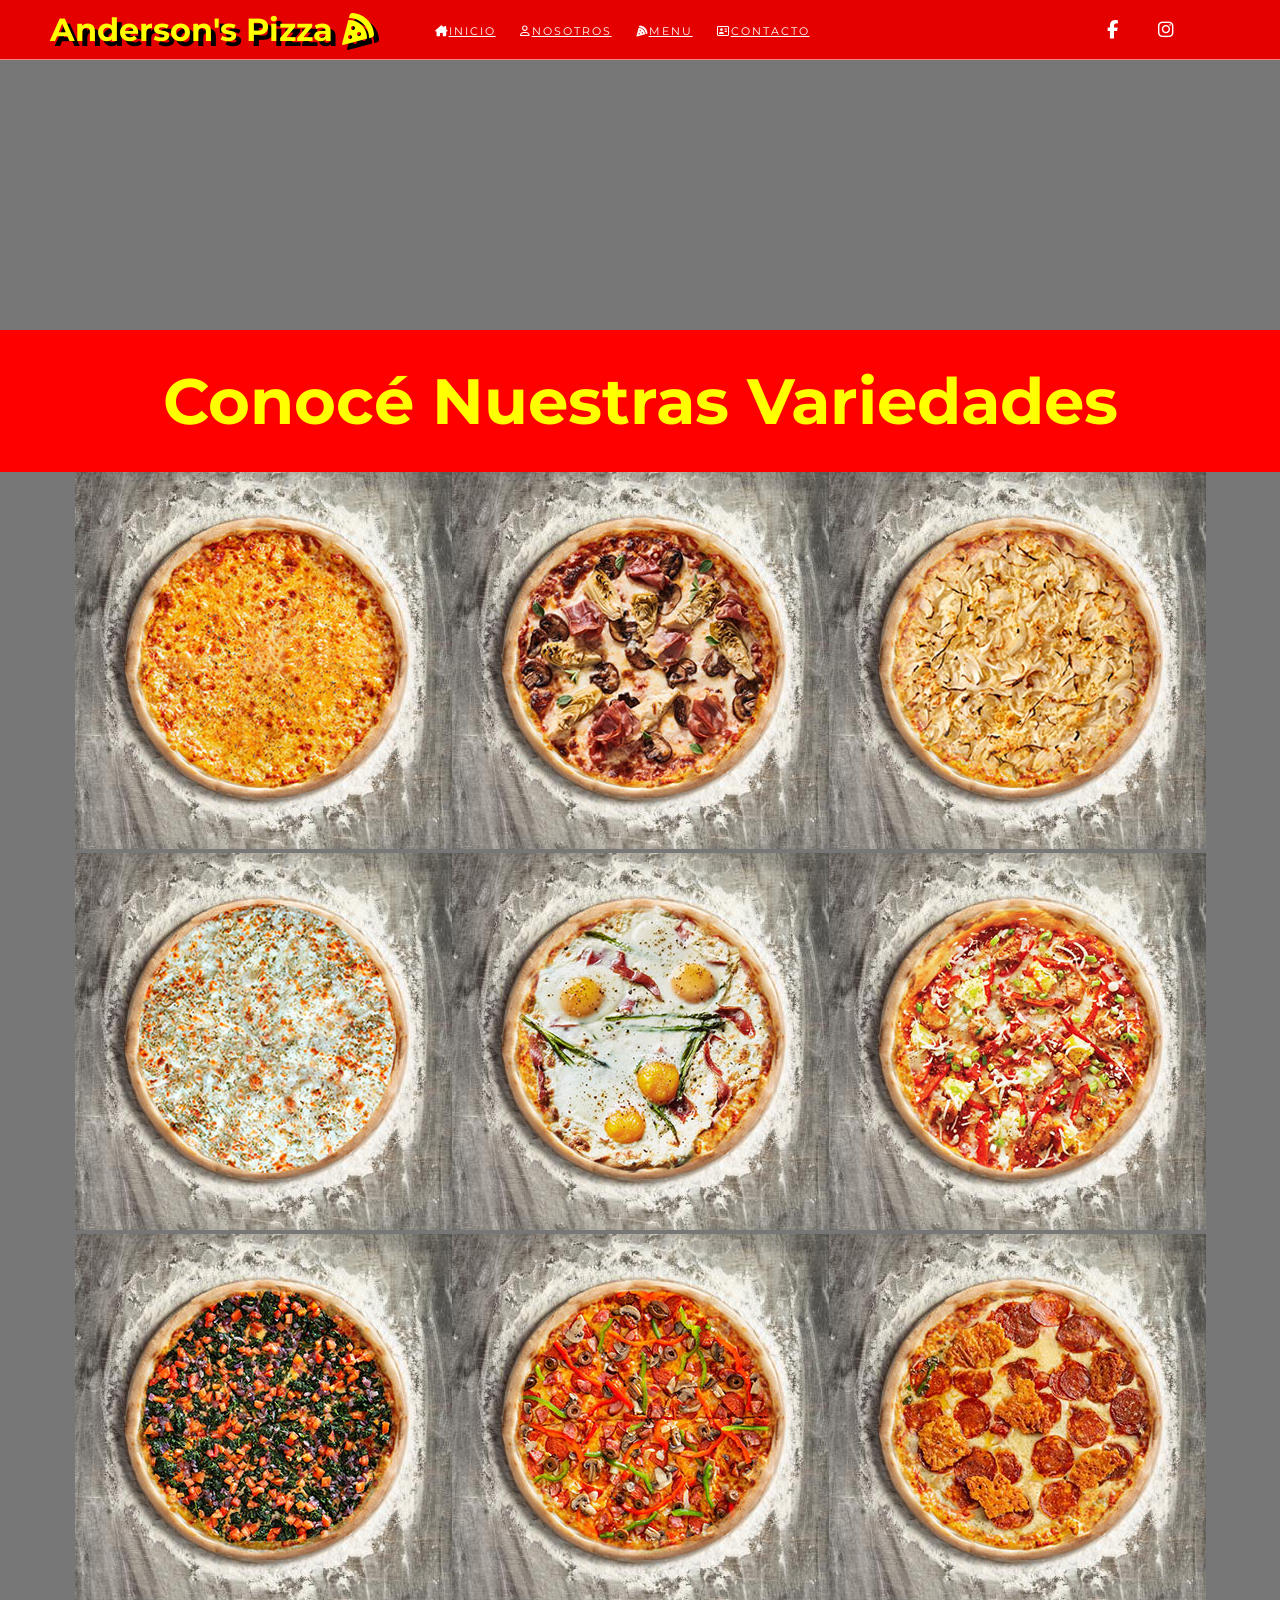
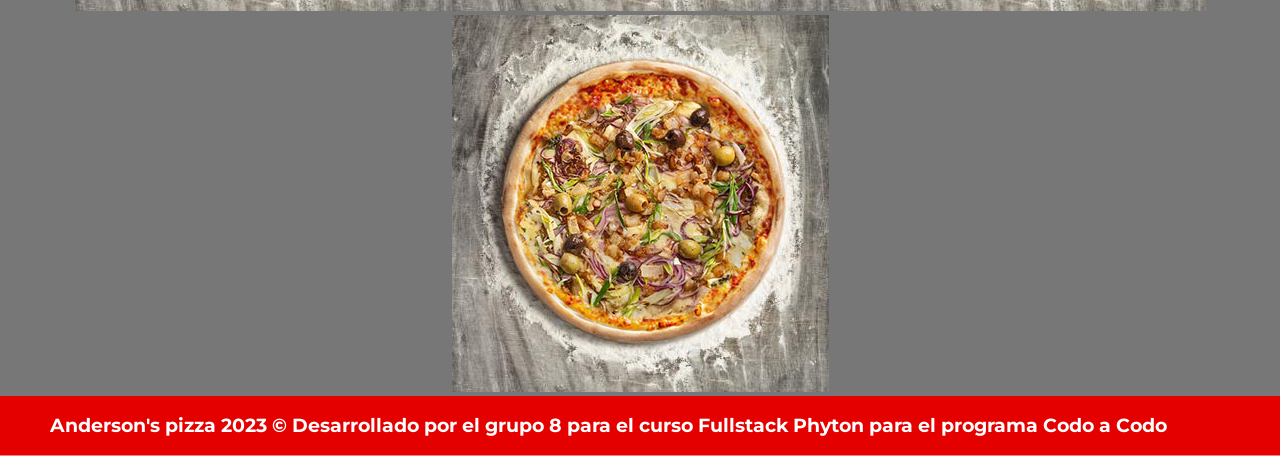
==== assets/pages/menu.html @ d385c068 "agregando pagina de menu" ====
<!DOCTYPE html>
<html lang="es">
    <head>
        <meta charset="UTF-8" />
        <meta name="viewport" content="width=device-width, initial-scale=1.0" />
        <link rel="stylesheet" href="./../css/style-menu.css" />
        <link rel="stylesheet" href="./../css/header-footer.css" />
        <link rel="preconnect" href="https://fonts.googleapis.com">
        <link rel="preconnect" href="https://fonts.gstatic.com" crossorigin>
        <link href="https://fonts.googleapis.com/css2?family=Bebas+Neue&display=swap" rel="stylesheet">
        <link rel="icon" href="../media/images/pizza.svg"/>
        <link rel="stylesheet" href="https://cdnjs.cloudflare.com/ajax/libs/animate.css/4.1.1/animate.min.css">
        <link rel="stylesheet" href="https://cdnjs.cloudflare.com/ajax/libs/font-awesome/6.2.1/css/all.min.css" integrity="sha512-MV7K8+y+gLIBoVD59lQIYicR65iaqukzvf/nwasF0nqhPay5w/9lJmVM2hMDcnK1OnMGCdVK+iQrJ7lzPJQd1w==" crossorigin="anonymous" referrerpolicy="no-referrer" />
        <link rel="preconnect" href="https://fonts.googleapis.com">
        <link rel="preconnect" href="https://fonts.gstatic.com" crossorigin>
        <link href="https://fonts.googleapis.com/css2?family=Montserrat:wght@300&display=swap" rel="stylesheet">
        <link rel="preconnect" href="https://fonts.googleapis.com">
        <link rel="preconnect" href="https://fonts.gstatic.com" crossorigin>
        <link href="https://fonts.googleapis.com/css2?family=Lora&family=Montserrat:wght@300&display=swap" rel="stylesheet">
        
        <title>MENU</title>
        
    </head>
    <body>
        <div class="padre">
           
            <header class="header">
                 <div class="menu margen-interno">
                        <div class="logo">
                            <a href="../../index.html"></a> <h1 class="animate__animated animate__bounce">Anderson's Pizza <i class="fa-solid fa-pizza-slice fa-beat"></i></h1> 
                            
                        </div>
                        <nav class="nav">
                            <a href="../../index.html"><i class="fa-solid fa-house-chimney"></i>Inicio</a>
                            <a href="#"><i class="fa-regular fa-user"></i>Nosotros</a>
                            <a href="./assets/pages/menu.html"><i class="fa-solid fa-pizza-slice"></i></i>Menu</a>
                            <a href="#"><i class="fa-regular fa-address-card"></i>contacto</a>
                        </nav>
                        <div class="social">
                            <div><a href="#"><i class="fa-brands fa-facebook-f"></i></a></div>
                            <div><a href="#"><i class="fa-brands fa-instagram"></i></a></div>
                            
                        </div>
        
                </div>
                    
            </header>
        </div>
        <main>
            <div class="menu-page">
                <div class="foto-menu"></div>
                <div class="titulo-menu"> <h1>Conocé Nuestras Variedades</h1></div>
                <div class="contenedor-menu">
                    <div class="conten"><div class="pizzas"> <img src="./../media/img-menu/pizza1.jpg" alt="Pizza Mozzarella"><div class="mascara_img"> <h1>Pizza Mozzarella</h1></div> </div></div>
                    <div class="conten"><div class="pizzas"> <img src="./../media/img-menu/pizza2.jpg" alt="Pizza Champiñones"><div class="mascara_img"><h1>Pizza Champiñones</h1></div> </div></div>
                    <div class="conten"><div class="pizzas"> <img src="./../media/img-menu/pizza3.jpg" alt="Pizza Fugazzeta"><div class="mascara_img"><h1>Pizza Fugazzeta</h1></div> </div></div>
                    <div class="conten"><div class="pizzas"> <img src="./../media/img-menu/pizza4.jpg" alt="Pizza Vegana"><div class="mascara_img"><h1>Pizza Vegana</h1></div> </div></div>
                    <div class="conten"><div class="pizzas"> <img src="./../media/img-menu/pizza5.jpg" alt="Pizza de Huevo y Panceta"><div class="mascara_img"><h1>Pizza Huevo y Panceta</h1></div> </div></div>
                    <div class="conten"><div class="pizzas"> <img src="./../media/img-menu/pizza6.jpg" alt="Pizza de Pollo"><div class="mascara_img"><h1>Pizza de Pollo</h1></div> </div></div>
                    <div class="conten"><div class="pizzas"> <img src="./../media/img-menu/pizza7.jpg" alt="Pizza de Espinaca"><div class="mascara_img"><h1>Pizza de Espinaca</h1></div> </div></div>
                    <div class="conten"><div class="pizzas"> <img src="./../media/img-menu/pizza8.jpg" alt="Pizza Cuatro Estaciones"><div class="mascara_img"><h1>Pizza Cuatro Estaciones</h1></div> </div></div>
                    <div class="conten"><div class="pizzas"> <img src="./../media/img-menu/pizza9.jpg" alt="Pizza de Salame"><div class="mascara_img"><h1>Pizza Pepperoni</h1></div> </div></div>
                    <div class="conten"><div class="pizzas"> <img src="./../media/img-menu/pizza10.jpg" alt="Pizza del Chef"><div class="mascara_img"><h1>Pizza del Chef</h1></div> </div></div>
                    
                    
                </div>
            </div>
        </main>
        <footer>
            <h3>Anderson's pizza 2023 &copy; Desarrollado por el grupo 8 para el curso Fullstack Phyton para el programa Codo a Codo</h3>
        </footer>
    </body>
</html>
---- assets/css/style-menu.css ----
*{
    margin: 0;
    box-sizing: border-box;
}

html{
    height: 100%;
   
}

body{
    min-width: 320px;
    font-family: 'Bebas Neue', cursive;
}

.menu-page {
   
    width: 100%;
    background-color: rgb(119, 119, 119);
    max-width: 1900px;
    min-height: 600px;
    text-align: center;
    
   
   
 
    
    
}

.foto-menu{
    
    display: flex;
    justify-content: center;
    height: 30vh;
    width: 100%;
    background: url(../media/img-menu/menuPage2.jpg) center;
    background-size: cover;
   
}

.titulo-menu{
   font-size: 2rem;
   text-align: center;
   
   padding: 2rem;
   background-color: red;
  

}

.titulo-menu h1{
    color: yellow;
}
.contenedor-menu{
    display: flex;
    width: 100vw;
    max-width: 1900px;
    min-height: 600px;
    flex-wrap: wrap;
    justify-content: center;
    
   
}
.conten{
   
   overflow: hidden;
}
.pizzas {

    position: relative;
    width: 100%;
    height: 100%;
    text-align: center;
    transition: all 50ms ease-out;
    

}

.mascara_img {
   position: absolute;
   
    top:0;
    width: 100%;
    height: 100%;
    text-align: center;
    align-items: center;
    
    background-color:rgba(35,31,32,.8);
    opacity:0;
    
    z-index:1;
}

.mascara_img h1{
    margin-top: 150px;
    padding: 10px;
}

.pizzas:hover{
    cursor: pointer;
    transform: scale(1.075);
    
}

.pizzas:hover  .mascara_img{
    opacity: 0.8;
}

.pizzas:hover  .mascara_img h1{
    opacity: 1;
    color: white;
}
---- assets/css/header-footer.css ----
body{
    background-color: red;
    font-family: 'Montserrat', sans-serif;
}
/*a{
    text-decoration: none;
}*/
*{
    margin: 0;
    box-sizing: border-box;
}

html{
    height: 100%;
   
}
/* #contenidoHeader{
    margin: 0;
    background-color: red;
    display: flex;
    flex-flow: column nowrap;
     height: 70px; 
    padding: 0;

} */
.margen-interno{
    padding: 0 50px;
}
.header{
    background-color: red;
    font-family: 'Montserrat', sans-serif;
    display: flex;
    flex-flow: column nowrap;
    }
        .menu{
            background: rgba(0, 0, 0, .1);
            display: flex;
            flex-flow: row nowrap;
            height: 60px;
            align-items: center;
           border-bottom: 1px solid rgba(255,255,255,.5);
            }
        .logo{
            color: yellow;
           text-shadow: 5px 5px black;


            flex:1 1 auto;
        }
            .logo a{
                color: white;
                font-size: 30px;
               
            } 
            .logo a:hover{
                color:#343434;
            }
        .nav{
            
            flex:5 1 auto;
             
        }
        .nav a{
            color: white;
            font-size: 11px;
            text-transform: uppercase;
            padding: 0 10px;
            letter-spacing: 2px;

        }
        .nav a:hover{
            color: #343434;
        }
        .social{
            display: flex;
            flex:1 1 auto; 
            

            
        } 
            .social a{
                font-size: 18px;
                color:white;
                padding: 0 5px;
                margin: 0 0 0 30px;
                
            }
            .social a:hover{
                color:#343434;
            }


           
 /*               
main{
    font-family: 'Montserrat', sans-serif;
    font-size: 30px;
    text-align: center;
    color: white;
    text-transform: uppercase;
    
}
section{
    display: flex;
    justify-content: center;
    align-items: center;
    height: 100vh;
}
.imagen{

    border-radius: 2rem;
    box-shadow: 0 1rem 1rem rgba(0, 0 ,0, 0.2);
    display: flex;
   
    margin: 1.5rem;
    overflow: hidden;


}
.tarjeta{
    font-family: 'Montserrat', sans-serif;
    background-color: white;
    text-align: center;
    display: flex;
    flex-direction: column;
    border-radius: 2rem;
    box-shadow: 0 1rem 1rem rgba(0, 0 ,0, 0.2);
    margin: 1.5rem;
    overflow: hidden;

}*/

footer{
        color:white;
        background: rgba(0, 0, 0, .1);
        display: flex;
        flex-flow: row nowrap;
        height: 60px;
        align-items: center;
        border-bottom: 1px solid rgba(255,255,255,.5);
        padding-left: 50px;
        
}
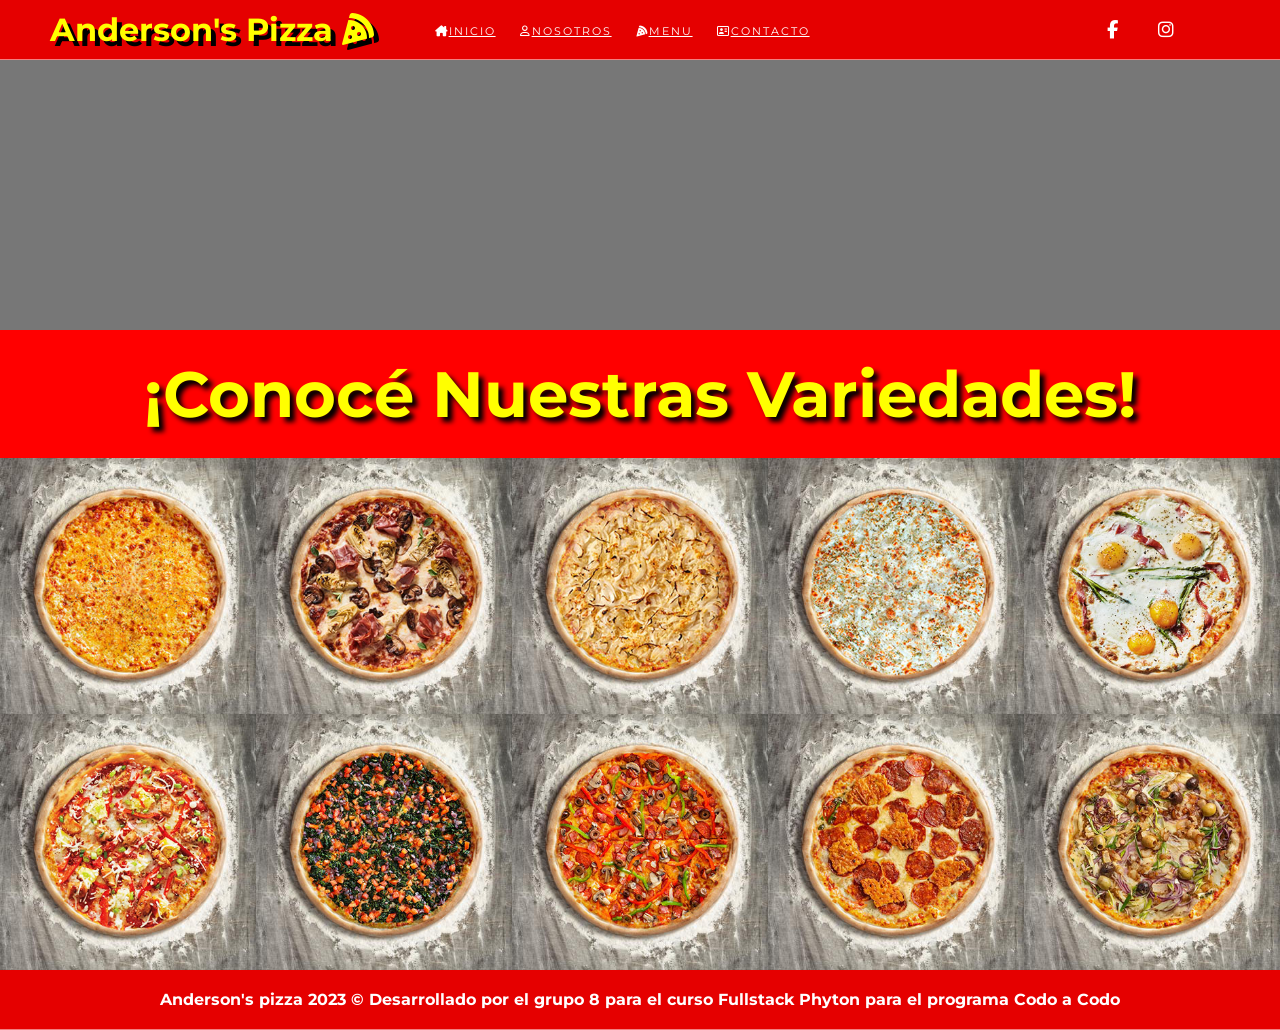
==== commit 69faad73: "corregi animacion" ====
--- a/assets/pages/menu.html
+++ b/assets/pages/menu.html
@@ -49,7 +49,7 @@
         <main>
             <div class="menu-page">
                 <div class="foto-menu"></div>
-                <div class="titulo-menu"> <h1>Conocé Nuestras Variedades</h1></div>
+                <div class="titulo-menu"> <h1>¡Conocé Nuestras Variedades!</h1></div>
                 <div class="contenedor-menu">
                     <div class="conten"><div class="pizzas"> <img src="./../media/img-menu/pizza1.jpg" alt="Pizza Mozzarella"><div class="mascara_img"> <h1>Pizza Mozzarella</h1></div> </div></div>
                     <div class="conten"><div class="pizzas"> <img src="./../media/img-menu/pizza2.jpg" alt="Pizza Champiñones"><div class="mascara_img"><h1>Pizza Champiñones</h1></div> </div></div>
--- a/assets/css/style-menu.css
+++ b/assets/css/style-menu.css
@@ -11,15 +11,15 @@
 
 body{
     min-width: 320px;
-    font-family: 'Bebas Neue', cursive;
+    /* font-family: 'Bebas Neue', cursive; */
 }
 
 .menu-page {
    
     width: 100%;
     background-color: rgb(119, 119, 119);
-    max-width: 1900px;
-    min-height: 600px;
+    /* max-width: 1900px; */
+    /* min-height: 600px; */
     text-align: center;
     
    
@@ -41,17 +41,30 @@
 }
 
 .titulo-menu{
-   font-size: 2rem;
-   text-align: center;
-   
-   padding: 2rem;
-   background-color: red;
-  
+    display: flex;
+    justify-content: center;
+    align-items: center;
+    height: 8rem;;
+    font-size: 2rem;
+    text-align: center;
+    font-family: 'Montserrat', sans-serif;
+    text-shadow: 5px 5px 5px black;
+    padding: 2rem;
+    background-color: red;
+   
+   
 
 }
 
 .titulo-menu h1{
     color: yellow;
+    
+     animation-duration: 3s;
+     animation-name: tituloAnim;
+       /* animation-iteration-count:3; 
+       animation-direction:alternate;   */
+   
+   
 }
 .contenedor-menu{
     display: flex;
@@ -66,6 +79,9 @@
 .conten{
    
    overflow: hidden;
+   line-height: 0;
+   
+   
 }
 .pizzas {
 
@@ -80,13 +96,13 @@
 
 .mascara_img {
    position: absolute;
-   
+   display: flex;
     top:0;
     width: 100%;
     height: 100%;
     text-align: center;
     align-items: center;
-    
+    justify-content: center;
     background-color:rgba(35,31,32,.8);
     opacity:0;
     
@@ -94,7 +110,9 @@
 }
 
 .mascara_img h1{
-    margin-top: 150px;
+    font-family: 'Trebuchet MS', 'Lucida Sans Unicode', 'Lucida Grande', 'Lucida Sans', Arial, sans-serif;
+    /* margin-top: 150px; */
+    line-height: normal;
     padding: 10px;
 }
 
@@ -112,4 +130,323 @@
     opacity: 1;
     color: white;
 }
-
+@keyframes tituloAnim {
+    from {
+      margin-right: -100%;
+      width: 300%
+    }
+    30%{
+    margin-left: -50%;
+     
+    width: 100%;
+
+   }  
+
+    to {
+      margin-left: 0%;
+      width: 100%;
+    }
+}
+@media screen and (max-width:320px) {
+    .conten{
+        width: 100vw;
+    }
+    .pizzas img{
+        
+        width: 100%;
+    }
+    .titulo-menu{
+        font-size: 1rem;
+        padding: 0.5rem;
+        height: 6rem;
+    }
+    .mascara_img {
+        position: absolute;
+        top:0;
+        width: 100%;
+        height: 100%;
+        text-align: center;
+        align-items: center;
+        
+        background: none;
+        opacity: 1;
+        
+        z-index:1;
+    }
+        
+        
+     .mascara_img h1 {
+        
+        font-size: 26px;
+        text-shadow: 2px 2px 5px  rgb(0, 0, 0);
+        margin-top: 0px;
+        opacity:1;
+        color: rgb(255, 255, 255); 
+    } 
+         
+    .pizzas:hover  .mascara_img h1{
+        opacity: 1;
+        color: rgb(255, 255, 255);
+    }
+    
+}
+@media screen and (min-width:320px) {
+    .conten{
+        width: 100vw;
+    }
+    .pizzas img{
+        
+        width: 100%;
+    }
+    .titulo-menu{
+        
+        font-size: 1rem;
+        padding: 0.5rem;
+        height: 6rem;
+        
+       
+    }
+    .mascara_img {
+        position: absolute;
+        top:0;
+        width: 100%;
+        height: 100%;
+        text-align: center;
+        align-items: center;
+        
+        background: none;
+        opacity: 1;
+        
+        z-index:1;
+    }
+        
+        
+     .mascara_img h1 {
+        
+        font-size: 26px;
+        text-shadow: 2px 2px 5px  rgb(0, 0, 0);
+        margin-top: 0px;
+        opacity:1;
+        color: rgb(255, 255, 255); 
+    } 
+         
+    .pizzas:hover  .mascara_img h1{
+        opacity: 1;
+        color: rgb(255, 255, 255);
+    }
+    
+}
+
+@media screen and (min-width:450px) {
+     .conten{
+        width: calc(100vw/2);
+    } 
+    .pizzas img{
+        
+        width: 100%;
+    }
+        
+    .titulo-menu{
+        font-size: 1rem;
+        padding: 0.5rem;
+        height: 6rem;
+        
+    }
+    .mascara_img {
+        position: absolute;
+        top:0;
+        width: 100%;
+        height: 100%;
+        text-align: center;
+        align-items: center;
+        
+        background: none;
+        opacity: 1;
+        
+        z-index:1;
+    }
+        
+        
+     .mascara_img h1 {
+        
+        font-size: 20px;
+        text-shadow: 2px 3px 5px  rgb(0, 0, 0,100);
+        margin-top: 0px;
+        opacity:1;
+        color: rgb(255, 255, 255); 
+    } 
+         
+    .pizzas:hover  .mascara_img h1{
+        opacity: 1;
+        color: rgb(255, 255, 255);
+       
+    }
+}
+          
+@media screen and (min-width:600px) {
+ 
+    .conten {
+        
+        width: 50%;
+    }
+    .pizzas img{
+        
+        width: 100%;
+    }
+
+    .titulo-menu{
+        font-size: 1rem;
+        padding: 0.5rem;
+        height: 8rem;
+    }
+    .mascara_img {
+        position: absolute;
+        top:0;
+        width: 100%;
+        height: 100%;
+        text-align: center;
+        align-items: center;
+        
+        background: none;
+        opacity: 1;
+        
+        z-index:1;
+    }
+        
+        
+     .mascara_img h1 {
+       /* touch-action: auto;*/
+        font-size: 26px;
+        text-shadow: 2px 2px 5px  rgb(0, 0, 0);
+         margin-top: 0px;
+         font-weight:bold;
+         opacity:1;
+         color: rgb(255, 255, 255); 
+    } 
+    .pizzas:hover  .mascara_img h1{
+        opacity: 1;
+        color: rgb(255, 255, 255);
+    }
+        
+             
+    
+    
+    
+}
+
+@media screen and (min-width:800px) {
+    .conten {
+        
+        width: calc(100%/3);
+    }
+    .pizzas img{
+        
+        width: 100%;
+    }
+    .titulo-menu{
+        font-size: 1.5rem;
+        text-align: center;
+        
+        padding: 1.5rem;
+        background-color: red;
+       
+     
+     }
+}
+
+@media screen and (min-width:1200px) {
+         .conten {
+            
+            width: calc(100%/5);
+        } 
+        .pizzas img{
+            
+            width: 100%;
+        }
+        .titulo-menu{
+            font-size: 2rem;
+            text-align: center;
+            
+            padding: 2rem;
+            background-color: red;
+           
+         
+         }
+         
+         .titulo-menu h1{
+             color: yellow;
+         }
+         .contenedor-menu{
+             display: flex;
+             width: 100vw;
+             max-width: 1900px;
+             min-height: 400px;
+             flex-wrap: wrap;
+             justify-content: center;
+             
+            
+         }
+         .conten{
+            
+            overflow: hidden;
+         }
+         .pizzas {
+         
+             position: relative;
+             width: 100%;
+             height: 100%;
+             text-align: center;
+             transition: all 50ms ease-out;
+             
+         
+         }
+         
+         .mascara_img {
+            position: absolute;
+            display: flex;
+             /* top:0; */
+             width: 100%;
+             height: 100%;
+             text-align: center;
+             align-items: center;
+             justify-content: center;
+             background-color:rgba(35,31,32,.8);
+             opacity:0;
+             
+             z-index:1;
+         }
+         
+         .mascara_img h1{
+             
+             padding: 10px;
+            
+         }
+         
+         .pizzas:hover{
+             cursor: pointer;
+             transform: scale(1.075);
+             
+         }
+         
+         .pizzas:hover  .mascara_img{
+             opacity: 0.8;
+         }
+         
+         .pizzas:hover  .mascara_img h1{
+             opacity: 1;
+             color: white;
+         }
+    
+    
+}
+
+
+
+
+
+
+
+
+
+
+
--- a/assets/css/header-footer.css
+++ b/assets/css/header-footer.css
@@ -4,11 +4,11 @@
 }
 /*a{
     text-decoration: none;
-}*/
+}
 *{
     margin: 0;
     box-sizing: border-box;
-}
+}*/
 
 html{
     height: 100%;
@@ -134,10 +134,46 @@
         color:white;
         background: rgba(0, 0, 0, .1);
         display: flex;
-        flex-flow: row nowrap;
+        /* flex-flow: row nowrap; */
         height: 60px;
         align-items: center;
         border-bottom: 1px solid rgba(255,255,255,.5);
-        padding-left: 50px;
+        justify-content: center;
+        font-size: 16px;
+        padding: 10px;
+        text-align: center;
+        /*margin-left: 15px; */
         
 }
+
+@media screen  and (max-width:400px) {
+
+    footer h3{
+        font-size: 12px;
+       
+        
+    }
+    
+}
+@media screen  and (max-width:700px) {
+
+    footer h3{
+        font-size: 14px;
+        
+       
+        
+    }
+    
+}
+@media screen  and (min-width:700px) {
+
+    footer h3{
+        font-size: 16px;
+        
+         margin: 10%; 
+       
+       
+        
+    }
+    
+}
